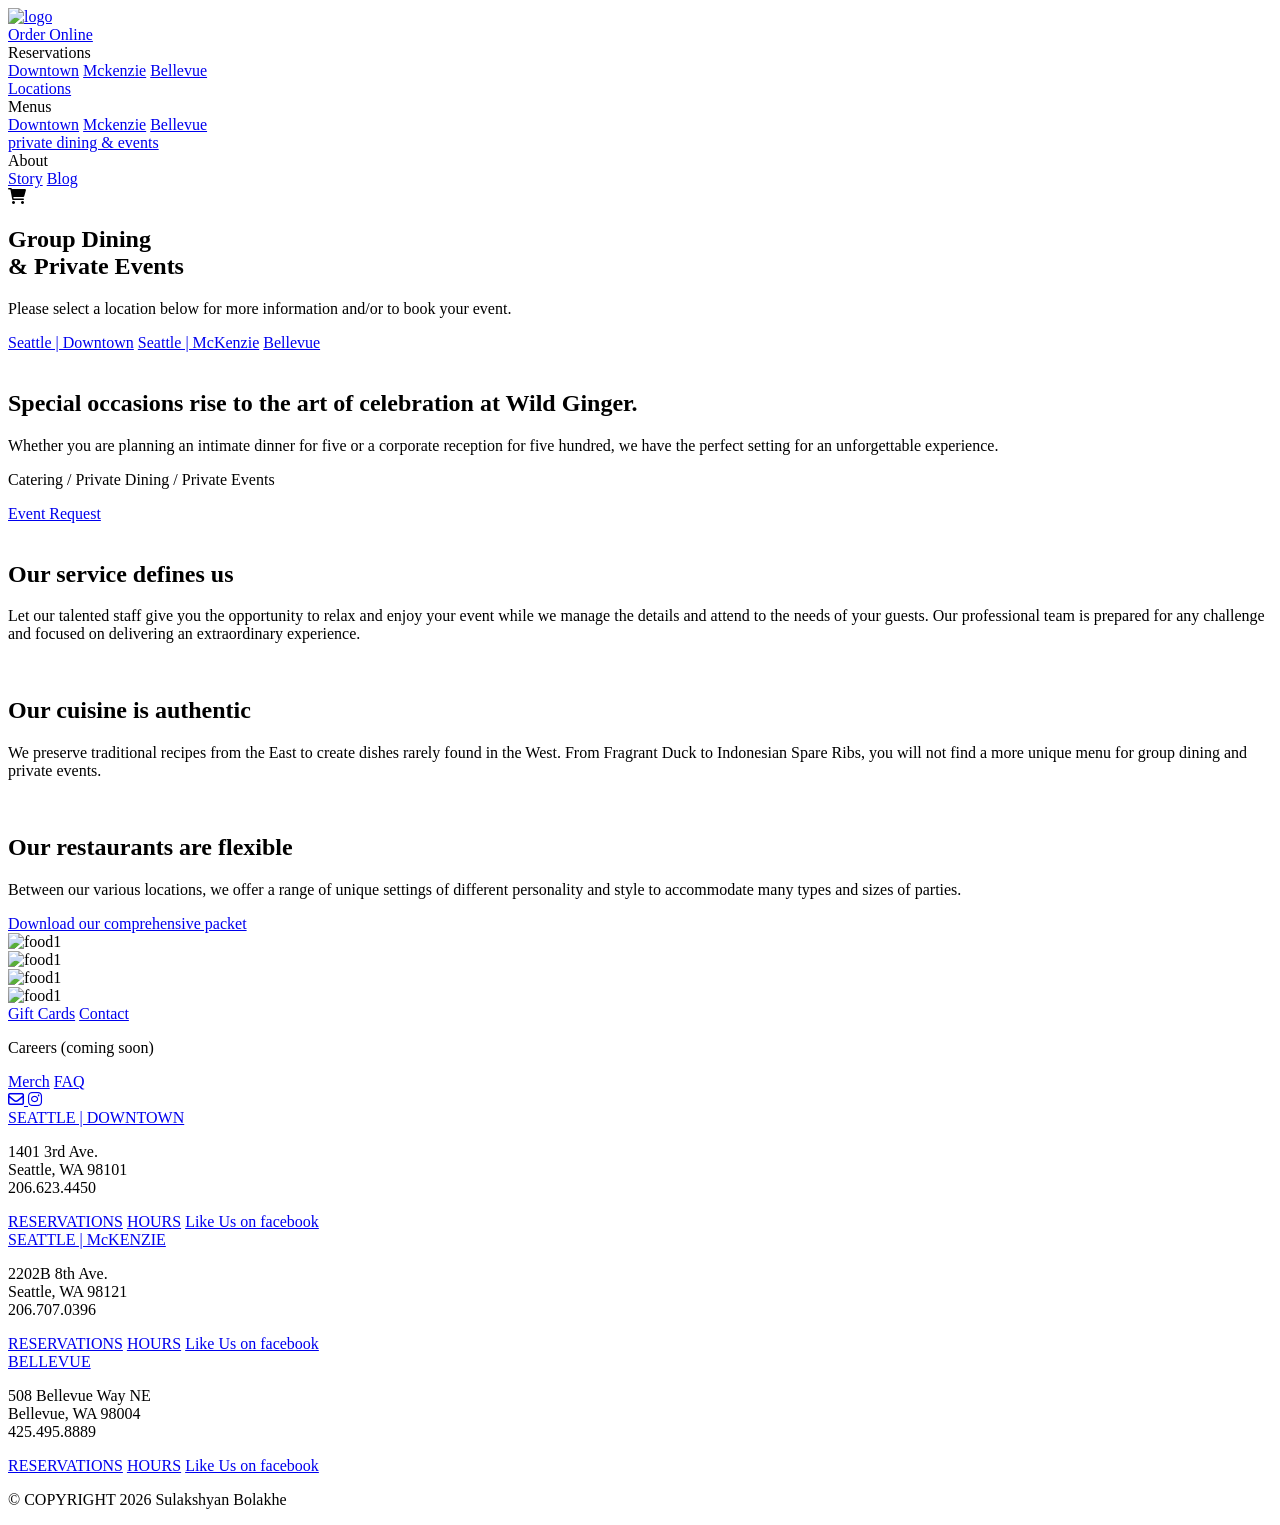
==== pages/events.html @ e77b3907 "Add files via upload" ====
<!doctype html>
<html lang="en">
  <head>
    <meta charset="UTF-8" />
    <meta name="viewport" content="width=device-width, initial-scale=1.0" />
    <title>Private Dining — Wild Ginger</title>
    <link rel="stylesheet" href="/assets/css/events.css" />
    <link rel="stylesheet" href="/assets/css/global.css">
    <link
      rel="stylesheet"
      href="https://cdnjs.cloudflare.com/ajax/libs/font-awesome/6.0.0/css/all.min.css"
    />
    <link rel="preconnect" href="https://fonts.googleapis.com" />
    <link rel="preconnect" href="https://fonts.gstatic.com" crossorigin />
    <link
      href="https://fonts.googleapis.com/css2?family=Montserrat:ital,wght@0,100..900;1,100..900&display=swap"
      rel="stylesheet"
    />
  </head>
  <body>
    <nav class="navbar">
      <div>
        <a href="/index.html"><img src="/assets/images/wg_logo.png" alt="logo" class="logo"/></a>
      </div>
      <div class="nav-items">
        <a href="#" class="order-btn">Order Online</a>
        <div class="dropdown">
          <span class="drop-link">Reservations</span>
          <div class="dropdown-content">
            <a href="/pages/reservation/reservation-downtown.html" class="active-location">Downtown</a>
            <a href="/pages/reservation/reservation-mckenzie.html">Mckenzie</a>
            <a href="/pages/reservation/resesrvation-bellevue.html">Bellevue</a>
          </div>
        </div>
        <a href="/pages/locations.html" class="nav-btn">Locations</a>
        <div class="dropdown">
          <span class="drop-link">Menus</span>
          <div class="dropdown-content">
            <a href="/pages/menu/menu-downtown.html" class="active-location">Downtown</a>
            <a href="/pages/menu/menu-mckenzie.html">Mckenzie</a>
            <a href="/pages/menu/menu-bellevue.html">Bellevue</a>
          </div>
        </div>
        <a href="/pages/events.html" class="nav-btn">private dining & events</a>
        <div class="dropdown">
          <span class="drop-link">About</span>
          <div class="dropdown-content">
            <a href="/pages/about/story.html" class="active-location">Story</a>
            <a href="/pages/about/blog.html">Blog</a>
          </div>
        </div>
        <div><i class="fa-solid fa-cart-shopping"></i>&nbsp;</div>
      </div>
    </nav>
    <section id="dining-section">
      <div class="dining-overlay">
        <div class="diner-heading">
          <h1>
            Group Dining <br>
            & Private Events
          </h1>
        </div>
      </div>
    </section>
    <section id="private-dining">
      <div>
        <div class="diner-info">
          <p>
            Please select a location below for more information and/or to book your event.
          </p>
        </div>
        <div class="dining-links">
          <a href="#">Seattle | Downtown</a>
          <a href="#">Seattle | McKenzie</a>
          <a href="#">Bellevue</a>
        </div>
      </div>
    </section>
    <section id="event-request">
      <div>
        <div>
          <img src="/assets/images/display.jpg" alt="" class="display-img">
        </div>
        <div class="diner-event">
          <h1 class="diner-event-title">Special occasions rise to the art of celebration at Wild Ginger.</h1>
          <p class="diner-event-subtitle">Whether you are planning an intimate dinner for five or a corporate reception for five hundred, we have the perfect setting for an unforgettable experience.</p>
          <p class="diner-event-subtitle">Catering / Private Dining / Private Events</p>
        </div>
        <div class="event-button">
          <a href="#" class="event-btn">Event Request</a>
        </div>
      </div>
    </section>
    <section id="qualities-section">
      <div class="quality-wrapper">
        <div class="quality-container">
          <div>
            <img src="/assets/images/service.jpg" alt="" class="quality-img">
          </div>
          <div class="quality-text">
            <h1>Our service defines us</h1>
            <p>Let our talented staff give you the opportunity to relax and enjoy your event while we manage the details and attend to the needs of your guests. Our professional team is prepared for any challenge and focused on delivering an extraordinary experience.</p>
          </div>
        </div>
        <div class="quality-container">
          <div>
            <img src="/assets/images/mA30FF1x.jpg" alt=""
            class="quality-img">
          </div>
          <div class="quality-text">
            <h1 class="quality-heading">Our cuisine is authentic</h1>
            <p>We preserve traditional recipes from the East to create dishes rarely found in the West. From Fragrant Duck to Indonesian Spare Ribs, you will not find a more unique menu for group dining and private events.</p>
          </div>
        </div>
        <div class="quality-container">
          <div>
            <img src="/assets/images/private_dining.jpg" alt="" class="quality-img">
          </div>
          <div class="quality-text">
            <h1>Our restaurants are flexible</h1>
            <p>Between our various locations, we offer a range of unique settings of different personality and style to accommodate many types and sizes of parties.</p>
          </div>
        </div>
      </div>
      <div class="download-button">
        <a href="#" class="download-btn">Download our comprehensive packet</a>
      </div>
    </section>
    <section id="footer-image-section">
      <div class="footer-gallery-wrapper">
        <div class="gallery-item">
          <img src="/assets/images/image-asset.jpeg" alt="food1">
        </div>
        <div class="gallery-item">
          <img src="/assets/images/image-asset2.jpeg" alt="food1">
        </div>
        <div class="gallery-item">
          <img src="/assets/images/wildginger_vid.png" alt="food1">
        </div>
        <div class="gallery-item">
          <img src="/assets/images/image-asset3.jpeg" alt="food1">
        </div>
      </div>
    </section>
    <section id="footer">
      <div class="footer-container">
        <div class="footer-content">
          <div class="footer-link">
            <a href="#">Gift Cards</a>
            <a href="#">Contact</a>
            <p>Careers (coming soon)</p>
            <a href="#">Merch</a>
            <a href="#">FAQ</a>
          </div>
          <div class="social-container">
            <a href="#" class="icon-link email-icon">
              <i class="fa-regular fa-envelope"></i>
            </a>
            <a href="#" class="icon-link instagram-icon">
              <i class="fa-brands fa-instagram"></i>
            </a>
          </div>
        </div>
        <div class="footer-branches">
          <div class="branch-container">
            <div class="branch-link">
              <a href="#">SEATTLE | DOWNTOWN</a>
            </div>
            <div class="branch-info">
              <p>1401 3rd Ave. <br>
                Seattle, WA 98101 <br>
                206.623.4450</p>
            </div>
            <div class="footer-reservation">
                <a href="/pages/reservation/reservation-mckenzie.html">RESERVATIONS</a
                >
                <a href="#"class="reservation-link">HOURS</a>
                <a href="#">Like Us on facebook</a>
            </div>
          </div>
          <div class="branch-container">
            <div class="branch-link">
              <a href="#">SEATTLE | McKENZIE</a>
            </div>
            <div class="branch-info">
              <p>2202B 8th Ave.<br>
                Seattle, WA 98121<br>
                206.707.0396
              </p>
            </div>
            <div class="footer-reservation">
                <a href="/pages/reservation/reservation-mckenzie.html">RESERVATIONS</a
                >
                <a href="#"class="reservation-link">HOURS</a>
                <a href="#">Like Us on facebook</a>
            </div>
          </div>
          <div class="branch-container">
            <div class="branch-link">
              <a href="#">BELLEVUE</a>
            </div>
            <div class="branch-info">
              <p>508 Bellevue Way NE<br>
                Bellevue, WA 98004<br>
                425.495.8889
              </p>
            </div>
            <div class="footer-reservation">
                <a href="/pages/reservation/resesrvation-bellevue.html">RESERVATIONS</a
                >
                <a href="#"class="reservation-link">HOURS</a>
                <a href="#">Like Us on facebook</a>
            </div>
          </div>
        </div>
        <div class="copyright-section">
          <p>© COPYRIGHT 2026 Sulakshyan Bolakhe</p>
        </div>
      </div>
    </section>
    <section class="footer-end">
      <div></div>
    </section>
  </body>
</html>
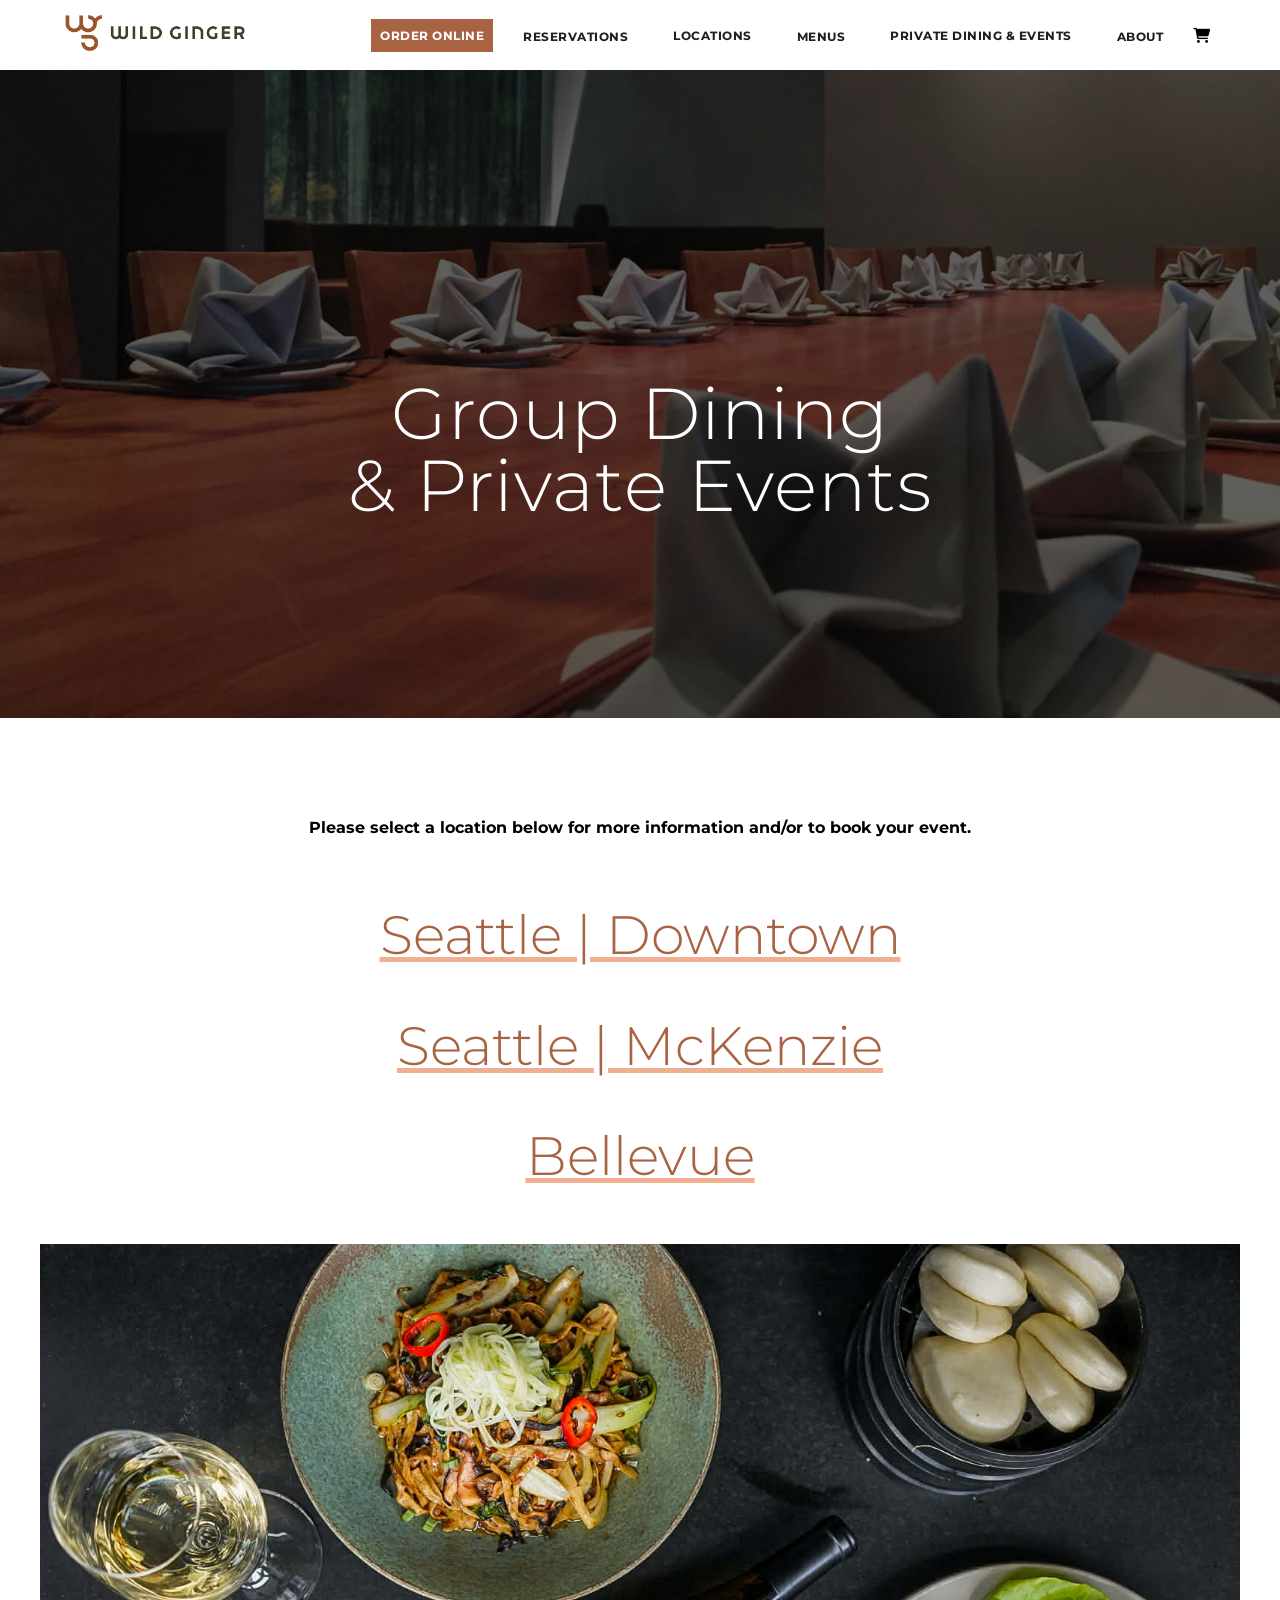
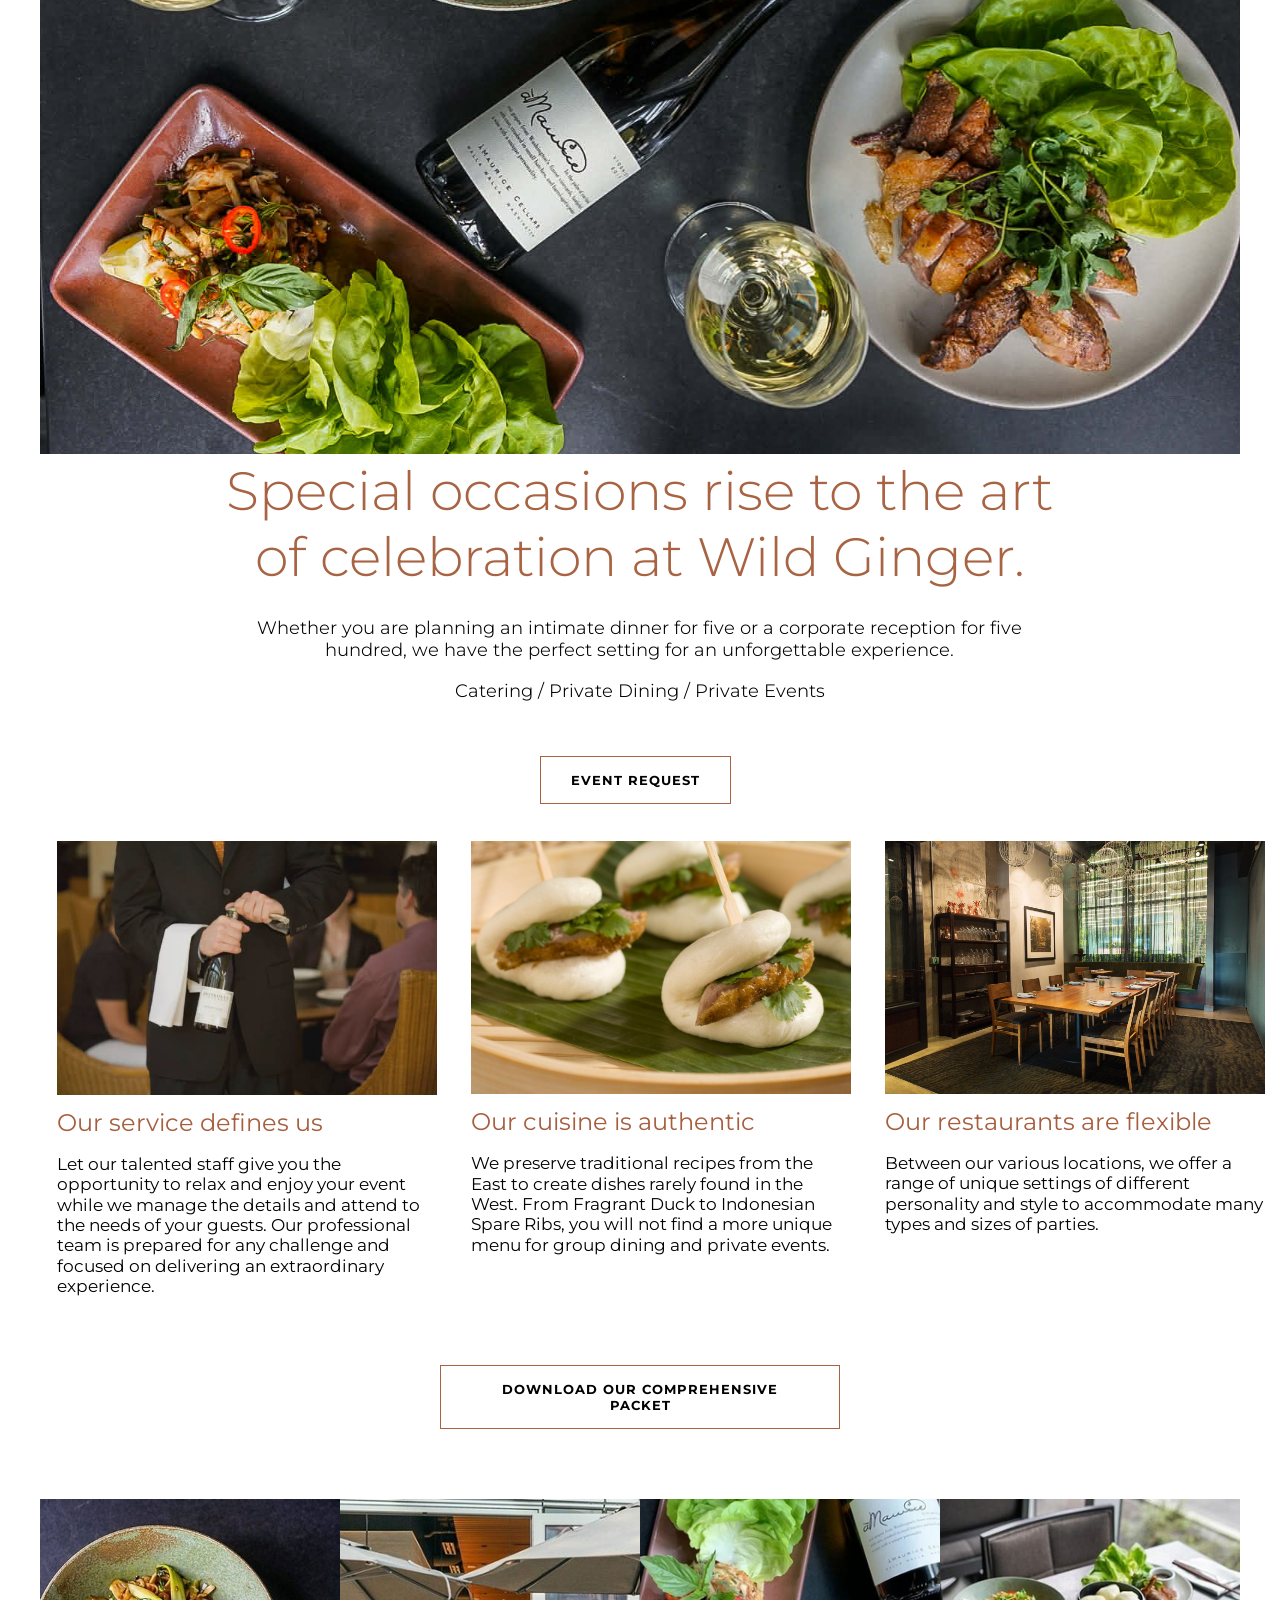
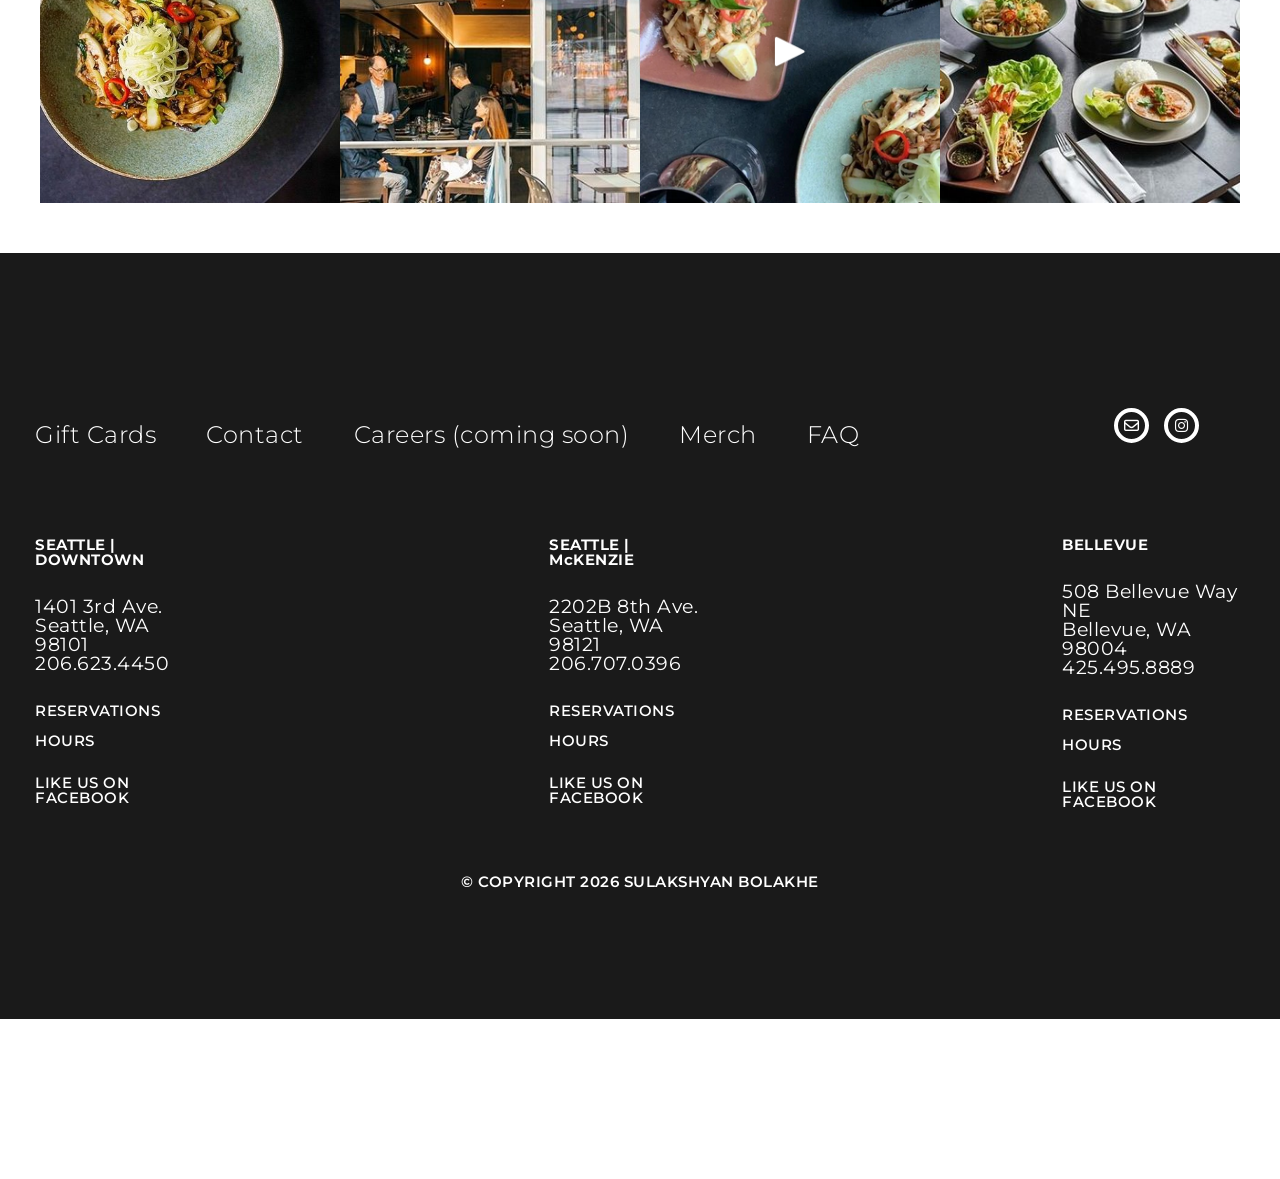
==== commit bca22f5d: "Update file paths in events.html" ====
--- a/pages/events.html
+++ b/pages/events.html
@@ -4,8 +4,8 @@
     <meta charset="UTF-8" />
     <meta name="viewport" content="width=device-width, initial-scale=1.0" />
     <title>Private Dining — Wild Ginger</title>
-    <link rel="stylesheet" href="/assets/css/events.css" />
-    <link rel="stylesheet" href="/assets/css/global.css">
+    <link rel="stylesheet" href="../assets/css/events.css" />
+    <link rel="stylesheet" href="../assets/css/global.css">
     <link
       rel="stylesheet"
       href="https://cdnjs.cloudflare.com/ajax/libs/font-awesome/6.0.0/css/all.min.css"
@@ -20,24 +20,24 @@
   <body>
     <nav class="navbar">
       <div>
-        <a href="/index.html"><img src="/assets/images/wg_logo.png" alt="logo" class="logo"/></a>
+        <a href="../index.html"><img src="/assets/images/wg_logo.png" alt="logo" class="logo"/></a>
       </div>
       <div class="nav-items">
         <a href="#" class="order-btn">Order Online</a>
         <div class="dropdown">
           <span class="drop-link">Reservations</span>
           <div class="dropdown-content">
-            <a href="/pages/reservation/reservation-downtown.html" class="active-location">Downtown</a>
-            <a href="/pages/reservation/reservation-mckenzie.html">Mckenzie</a>
-            <a href="/pages/reservation/resesrvation-bellevue.html">Bellevue</a>
+            <a href="../pages/reservation/reservation-downtown.html" class="active-location">Downtown</a>
+            <a href="../pages/reservation/reservation-mckenzie.html">Mckenzie</a>
+            <a href="../pages/reservation/resesrvation-bellevue.html">Bellevue</a>
           </div>
         </div>
         <a href="/pages/locations.html" class="nav-btn">Locations</a>
         <div class="dropdown">
           <span class="drop-link">Menus</span>
           <div class="dropdown-content">
-            <a href="/pages/menu/menu-downtown.html" class="active-location">Downtown</a>
-            <a href="/pages/menu/menu-mckenzie.html">Mckenzie</a>
+            <a href="pages/menu/menu-downtown.html" class="active-location">Downtown</a>
+            <a href="pages/menu/menu-mckenzie.html">Mckenzie</a>
             <a href="/pages/menu/menu-bellevue.html">Bellevue</a>
           </div>
         </div>
@@ -222,4 +222,4 @@
       <div></div>
     </section>
   </body>
-</html>+</html>
--- a/assets/css/events.css
+++ b/assets/css/events.css
@@ -0,0 +1,316 @@
+#dining-section {
+  position: relative;
+  height: 72vh;
+  background-image: url("/assets/images/2TzTTY5l.jpg");
+  background-size: cover;
+  background-position: center;
+  background-attachment: fixed;
+  display: flex;
+  align-items: center;
+  justify-content: center;
+  color: white;
+  font-family: "Montserrat", sans-serif;
+}
+
+.dining-overlay {
+  background-color: rgba(0, 0, 0, 0.5);
+  width: 100%;
+  height: 100%;
+  display: flex;
+  align-items: center;
+  justify-content: center;
+  text-align: center;
+}
+
+.diner-heading h1 {
+  padding-top: 150px;
+  font-weight: 300;
+  font-size: 72px;
+  line-height: 1;
+  letter-spacing: 1px;
+  margin-bottom: 40px;
+}
+
+#private-dining{
+    max-width: 1200px;
+    margin: auto;
+    font-family: "Montserrat", sans-serif;
+    padding:100px 0px 35px;
+}
+.diner-info p{
+  text-align: center;
+  font-weight: 700;
+}
+.dining-links{
+  padding: 20px 20px 20px;
+  display: flex;
+  flex-direction: column;
+  text-align: center;
+}
+.dining-links a{
+  font-size: 54px;
+  font-weight: 300;
+  margin-top: 44.82px;
+  text-decoration: underline;
+  text-decoration-color: #f0af91;
+  color: #a86343;
+}
+
+.dining-links a:hover{
+  color: #f0af91;
+  transition: 0.3s ease;
+}
+
+.diner-event{
+  width: 69.994%;
+  margin-right: auto;
+  margin-left: auto;
+}
+.diner-event-title{
+  font-weight: 300 !important;
+  margin-bottom: .5em;
+  color: #a86343;
+  text-align: center;
+  font-size: 54px;
+}
+.diner-event-subtitle{
+  font-weight: 350 !important;
+  margin-bottom: .5em;
+  font-size: 18px;
+  color: #000000;
+  text-align: center;
+  padding-bottom: 10px;
+}
+#event-request{
+    max-width: 1200px;
+    margin: auto;
+    font-family: "Montserrat", sans-serif
+}
+#qualities-section{
+    max-width: 1200px;
+    margin: auto;
+    font-family: "Montserrat", sans-serif
+}
+.display-img{
+    height: 100%;
+    width: 1200px;
+}
+.event-button {
+  text-align: center;
+  padding: 35px 500px 20px;
+  display: flex;
+  gap: 15px;
+}
+
+.event-btn {
+  font-family: "Montserrat", sans-serif;
+  text-decoration: none;
+  color: rgb(0, 0, 0);
+  border: 1px solid #a86343;
+  padding: 15px 30px;
+  text-transform: uppercase;
+  font-size: 13px;
+  font-weight: 700;
+  letter-spacing: 1px;
+  transition: all 0.3s ease;
+  text-align: center;
+  align-items: center;
+}
+
+.event-btn:hover {
+  color: white;
+  background-color: #a86343;
+}
+
+.download-button {
+  text-align: center;
+  padding: 35px 400px 20px;
+  display: flex;
+  gap: 15px;
+}
+
+.download-btn {
+  font-family: "Montserrat", sans-serif;
+  text-decoration: none;
+  color: rgb(0, 0, 0);
+  border: 1px solid #a86343;
+  padding: 15px 30px;
+  text-transform: uppercase;
+  font-size: 13px;
+  font-weight: 700;
+  letter-spacing: 1px;
+  transition: all 0.3s ease;
+  text-align: center;
+  align-items: center;
+}
+
+.download-btn:hover {
+  color: white;
+  background-color: #a86343;
+}
+
+.quality-wrapper{
+    display: flex;
+    gap: 0px;
+}
+.quality-container{
+  padding: 17px;
+}
+.quality-img{
+    width: 380px;
+    height: 100%;
+}
+.quality-text{
+  padding-top: 10px;
+  text-transform: none;
+  font-weight: 400;
+  letter-spacing: 0em;
+  font-size: 20px;
+  font-family: Montserrat;
+  line-height: 1.5em;
+  font-style: normal;
+  color: #281e15;
+}
+.quality-text h1{
+  font-family: Montserrat;
+  font-weight: 400;
+  font-size: 24px;
+  font-style: normal;
+  line-height: 1.2em;
+  text-align: left;
+  color: #a65e3f;
+  margin-bottom: 16px;
+}
+.quality-text p{
+  font-family: Montserrat;
+  font-weight: 400;
+  font-size: 17px;
+  font-style: normal;
+  line-height: 1.2em;
+  text-align: left;
+  color: #000000;
+  margin-bottom: 16px;
+}
+
+@media (max-width: 1024px) {
+
+  #dining-section {
+    height: 60vh;
+    background-attachment: scroll;
+  }
+
+  .diner-heading h1 {
+    font-size: 48px;
+    padding-top: 100px;
+  }
+
+  .dining-links a {
+    font-size: 36px;
+    margin-top: 25px;
+  }
+
+  .diner-event {
+    width: 90%;
+  }
+
+  .diner-event-title {
+    font-size: 40px;
+  }
+
+  .display-img {
+    width: 100%;
+    height: auto;
+  }
+
+  .event-button,
+  .download-button {
+    padding: 30px 20px;
+    justify-content: center;
+    flex-wrap: wrap;
+  }
+
+  .quality-wrapper {
+    flex-wrap: wrap;
+    justify-content: center;
+  }
+
+  .quality-img {
+    width: 100%;
+    max-width: 300px;
+  }
+}
+
+
+@media (max-width: 768px) {
+
+  #dining-section {
+    height: 50vh;
+  }
+
+  .diner-heading h1 {
+    font-size: 32px;
+    padding-top: 70px;
+  }
+
+  #private-dining {
+    padding: 60px 15px 30px;
+  }
+
+  .dining-links a {
+    font-size: 24px;
+    margin-top: 15px;
+  }
+
+  .diner-event {
+    width: 100%;
+  }
+
+  .diner-event-title {
+    font-size: 28px;
+  }
+
+  .diner-event-subtitle {
+    font-size: 15px;
+  }
+
+  .display-img {
+    width: 100%;
+  }
+
+  .event-button,
+  .download-button {
+    flex-direction: column;
+    align-items: center;
+    padding: 20px 15px;
+  }
+
+  .event-btn,
+  .download-btn {
+    width: 100%;
+    text-align: center;
+    padding: 14px;
+  }
+
+  .quality-wrapper {
+    flex-direction: column;
+    align-items: center;
+  }
+
+  .quality-container {
+    padding: 10px;
+    text-align: center;
+  }
+
+  .quality-img {
+    width: 100%;
+  }
+
+  .quality-text h1,
+  .quality-text p {
+    text-align: center;
+  }
+
+  .quality-text {
+    font-size: 16px;
+  }
+}
--- a/assets/css/global.css
+++ b/assets/css/global.css
@@ -0,0 +1,376 @@
+* {
+  box-sizing: border-box;
+  margin: 0;
+  padding: 0;
+}
+
+.navbar {
+  background-color: #ffffff;
+  display: flex;
+  align-items: center;
+  justify-content: space-between;
+  padding: 15px 65px;
+  position: sticky;
+  top: 0;
+  z-index: 100;
+  font-family: "Montserrat", sans-serif;
+  text-transform: uppercase;
+  font-weight: 725;
+  font-size: 15px;
+  letter-spacing: 0.5px;
+}
+
+.logo {
+  width: 180px;
+}
+
+.nav-items {
+  display: flex;
+  align-items: center;
+  gap: 10px;
+}
+
+.order-btn {
+  background-color: #a86343;
+  color: #ffffff !important; 
+  padding: 8px 8px;
+  text-decoration: none;
+  font-size: 12px;
+  border: 1px solid #a86343;
+  transition: all 0.3s ease;
+}
+
+.nav-btn,
+.drop-link {
+  color: #231f20;
+  padding: 10px 15px;
+  text-decoration: none;
+  font-size: 12px;
+  transition: color 0.3s ease;
+}
+
+.nav-btn:hover {
+  color: #a86343;
+}
+.dropdown {
+  position: relative;
+  display: inline-block;
+  padding: 5px;
+}
+
+.dropdown-content {
+  display: none;
+  position: absolute;
+  background-color: white;
+  min-width: 50px;
+  box-shadow: 0px 10px 30px rgba(0, 0, 0, 0.1);
+  z-index: 1;
+  top: 100%;
+  left: 50%;
+  transform: translateX(-50%);
+  padding: 10px 0px;
+}
+
+.dropdown:hover .dropdown-content {
+  display: block;
+}
+
+.dropdown-content a {
+  color: #231f20;
+  padding: 12px 20px;
+  text-decoration: none;
+  display: block;
+  text-align: center;
+  font-size: 13px;
+}
+
+.dropdown-content a:hover {
+  background-color: #fcfcfc;
+  color: #a86343;
+}
+
+#footer-image-section{
+  max-width:1200px;
+  margin:auto;
+  padding:50px 0;
+}
+.footer-gallery-wrapper{
+  display:grid;
+  grid-template-columns:repeat(4,1fr);
+}
+.gallery-item img{
+  width:100%;
+  height:100%;
+  object-fit:cover;
+}
+
+#footer{
+  background-color: #1a1a1a;
+  font-family: "Montserrat", sans-serif;
+  font-size: 15px;
+  letter-spacing: 0.5px;
+  line-height: 1;
+  text-decoration: none;
+}
+
+.footer-container{
+  margin: auto;
+  max-width: 1600px;
+  justify-content: space-between;
+  padding: 95px 20px 80px;
+}
+
+.footer-content{
+  display: flex;
+  gap: 10px;
+}
+.footer-link{
+  display: flex;
+  justify-content: space-between;
+  padding: 60px 230px 60px 0px;
+  gap: 20px;
+}
+
+.footer-link p{
+  color: #ffffff;
+  text-decoration: none;
+  padding: 15px;
+  font-size: 24px;
+  font-weight: 300;
+}
+
+.footer-link a{
+  color: #ffffff;
+  text-decoration: none;
+  padding: 15px;
+  font-size: 24px;
+  font-weight: 300;
+  transition: all 0.3s ease;
+}
+
+.footer-link a:hover {
+  color: #a66344;
+}
+
+.social-container {
+  display: flex;
+  gap: 15px;
+  background-color: #1a1a1a;
+  padding: 60px 0px 0px;
+}
+
+.icon-link {
+  width: 35px;
+  height: 35px;
+  border-radius: 50%;
+  border: 4px solid white;
+  display: flex;
+  align-items: center;
+  justify-content: center;
+  color: white;
+  text-decoration: none;
+  transition: all 0.3s ease;
+}
+
+
+.icon-link:hover {
+  background-color: #a66344;
+  border-color: #a66344;
+  color: #000;
+}
+
+.footer-branches{
+  display: flex;
+  gap: 315px;
+  justify-content: left;
+}
+
+.branch-link{
+  padding: 15px;
+}
+.branch-link a{
+  color: #ffffff;
+  text-decoration: none;
+  font-size: 15px;
+  font-weight: 670;
+  transition: all 0.3s ease;
+  padding: 0px 0px 20px;
+}
+.branch-link a:hover {
+  color: #a66344;
+}
+
+.branch-info p{
+  color: #ffffff;
+  text-decoration: none;
+  transition: all 0.3s ease;
+  padding: 15px;
+  font-size: 19px;
+}
+.footer-reservation{
+  display: flex;
+  flex-direction: column;
+  gap: 15px;
+  padding: 15px;
+}
+
+.reservation-link{
+  padding-bottom: 12px;
+}
+.footer-reservation a{
+  color: #ffffff;
+  text-decoration: none;
+  text-transform: uppercase;
+  font-size: 15px;
+  font-weight: 550;
+  transition: all 0.3s ease;
+}
+.footer-reservation a:hover {
+  color: #a66344;
+}
+
+.copyright-section{
+  color: #ffffff;
+  text-align: center;
+  padding: 50px 10px 50px;
+  text-transform: uppercase;
+  font-weight: 600;
+}
+
+.footer-end{
+  padding: 80px;
+}
+
+@media (max-width: 1024px) {
+
+  .navbar {
+    padding: 15px 30px;
+  }
+
+  .logo {
+    width: 140px;
+  }
+
+  .nav-items {
+    gap: 5px;
+  }
+
+  .nav-btn,
+  .drop-link {
+    padding: 8px 10px;
+    font-size: 11px;
+  }
+
+  .footer-gallery-wrapper {
+    grid-template-columns: repeat(2, 1fr);
+  }
+
+  .footer-content {
+    flex-direction: column;
+    gap: 40px;
+  }
+
+  .footer-link {
+    padding: 40px 0;
+    flex-wrap: wrap;
+    justify-content: center;
+  }
+
+  .footer-branches {
+    gap: 100px;
+    flex-wrap: wrap;
+  }
+
+  .footer-container {
+    padding: 60px 20px;
+  }
+
+  .footer-end {
+    padding: 40px;
+  }
+}
+
+@media (max-width: 768px) {
+
+
+  .navbar {
+    padding: 15px 20px;
+    flex-direction: column;
+    align-items: flex-start;
+    gap: 10px;
+  }
+
+  .nav-items {
+    flex-direction: column;
+    width: 100%;
+    align-items: flex-start;
+    gap: 5px;
+  }
+
+  .nav-btn,
+  .drop-link,
+  .order-btn {
+    width: 100%;
+    display: block;
+    padding: 10px;
+  }
+
+  .dropdown-content {
+    position: static;
+    transform: none;
+    box-shadow: none;
+    display: none;
+    width: 100%;
+  }
+
+  .dropdown:hover .dropdown-content {
+    display: block;
+  }
+
+
+  .footer-gallery-wrapper {
+    grid-template-columns: 1fr;
+  }
+
+  .footer-link {
+    flex-direction: column;
+    align-items: center;
+    padding: 30px 0;
+  }
+
+  .footer-link p,
+  .footer-link a {
+    font-size: 18px;
+    padding: 10px;
+  }
+
+  .social-container {
+    justify-content: center;
+    padding: 30px 0;
+  }
+
+  .footer-branches {
+    flex-direction: column;
+    gap: 30px;
+    align-items: center;
+  }
+
+  .branch-info p {
+    font-size: 16px;
+    text-align: center;
+  }
+
+  .footer-reservation {
+    align-items: center;
+    text-align: center;
+  }
+
+  .copyright-section {
+    font-size: 12px;
+    padding: 30px 10px;
+  }
+
+  .footer-end {
+    padding: 30px 15px;
+  }
+}
